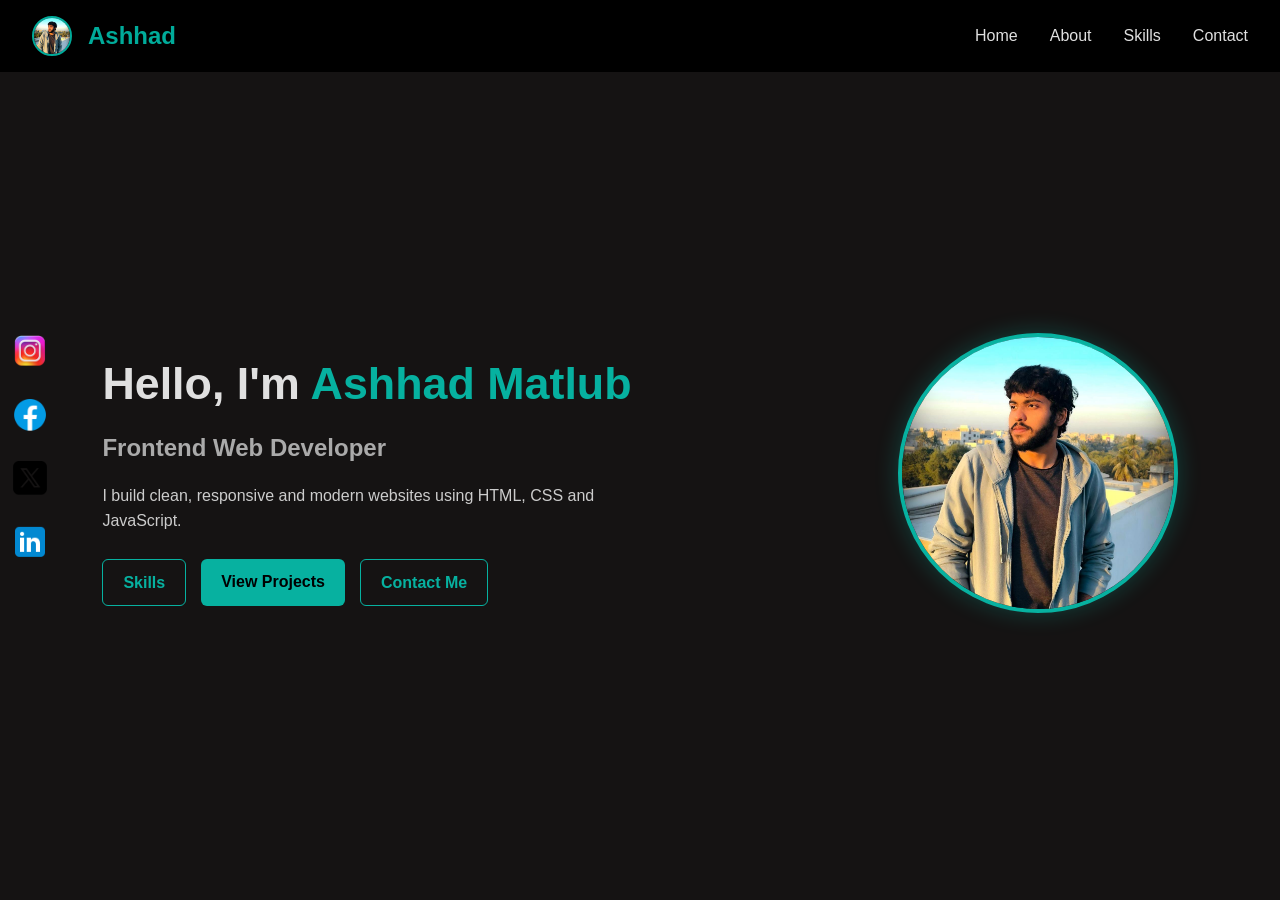
==== src/index/index.html @ acf2dfcd "Portfolio Update" ====
<!doctype html>
<html lang="en">
  <head>
    <meta charset="UTF-8" />
    <meta name="viewport" content="width=device-width, initial-scale=1" />
    <meta
      name="description"
      content="Ashhad Matlub Portfolio - Web Developer"
    />
    <title>Ashhad Portfolio - Home</title>
    <link rel="stylesheet" href="./../style/style.css" />
  </head>

  <body>
    <nav>
      <div class="nav-left">
        <img src="../../jpeg/Ashhad.jpeg" alt="Error 404" />
        <div class="logo">Ashhad</div>
      </div>
      <div class="hamburger" onclick="toggleMenu()">
        <div></div>
        <div></div>
        <div></div>
      </div>
      <div class="nav-links" id="navLinks">
        <a href="index.html">Home</a>
        <a href="index1.html">About</a>
        <a href="index2.html">Skills</a>
        <a href="index3.html">Contact</a>
      </div>
    </nav>
    <!-- I used this to add Social Media Icons -->
    <div class="social-icons">
      <a
        href="https://www.instagram.com/ashhad_matlub?igsh=ODNvdWRlOTJqcHQx"
        target="_blank"
      >
        <img src="./../../png/Ig.png" alt="Instagram" />
      </a>
      <a href="https://facebook.com/Ashhad.matlub" target="_blank">
        <img src="../../png/Fb.png" alt="Facebook" />
      </a>
      <a href="" target="_blank">
        <img src="../../png/X.png" alt="Twitter" />
      </a>
      <a href="" target="_blank">
        <img src="../../png/In.png" alt="LinkedIn" />
      </a>
    </div>

    <main class="hero">
      <div class="hero-content">
        <h1>Hello, I'm <span>Ashhad Matlub</span></h1>
        <h2>Frontend Web Developer</h2>

        <p>
          I build clean, responsive and modern websites using HTML, CSS and
          JavaScript.
        </p>

        <div class="hero-buttons">
          <a href="index1.html" class="btn secondary">Skills</a>
          <a href="index2.html" class="btn primary">View Projects</a>
          <a href="index3.html" class="btn secondary">Contact Me</a>
        </div>
      </div>

      <div class="hero-image">
        <img src="../../jpeg/Ashhad.jpeg" alt="Profile Photo" />
      </div>
    </main>

    <script>
      function toggleMenu() {
        const navLinks = document.getElementById("navLinks");
        navLinks.classList.toggle("show");
      }
    </script>
  </body>
</html>
---- src/style/style.css ----
* {
  margin: 0;
  padding: 0;
  box-sizing: border-box;
}

body {
  font-family: "Segoe UI", sans-serif;
  background-color: #151313;
  color: #e0e0e0;
  line-height: 1.6;
}

/* I am using this to style the Navbar */
nav {
  background-color: #000000;
  padding: 1rem 2rem;
  display: flex;
  justify-content: space-between;
  align-items: center;
  position: sticky;
  top: 0;
  z-index: 1000;
}

.nav-left {
  display: flex;
  align-items: center;
  gap: 1rem;
}

.nav-left img {
  height: 40px;
  width: 40px;
  border-radius: 50%;
  object-fit: cover;
  border: 2px solid rgb(0 255 230 / 67%);
}

.logo {
  font-size: 1.5rem;
  font-weight: bold;
  color: rgb(0 255 230 / 67%);
}

.nav-links {
  display: flex;
  gap: 2rem;
}

.nav-links a {
  color: #e0e0e0;
  text-decoration: none;
  font-weight: 500;
  transition:
    color 0.3s,
    transform 0.3s;
}

.nav-links a:hover {
  color: rgb(0 255 230 / 67%);
  transform: scale(1.05);
}

/*I am using this to style the Hamburger */
.hamburger {
  display: none;
  flex-direction: column;
  cursor: pointer;
  gap: 5px;
}

.hamburger div {
  width: 25px;
  height: 3px;
  background-color: #fff;
  transition: all 0.3s ease;
}

@media (max-width: 768px) {
  .nav-links {
    flex-direction: column;
    background-color: #121212;
    position: absolute;
    top: 100%;
    left: 0;
    width: 100%;
    max-height: 0;
    overflow: hidden;
    transition: max-height 0.3s ease-out;
  }

  .nav-links.show {
    max-height: 300px;
  }

  .hamburger {
    display: flex;
  }
}

/* usin this to style the Main Content */
/* 🔥 HERO SECTION */
.hero {
  display: flex;
  justify-content: space-between;
  align-items: center;
  padding: 4rem 8%;
  min-height: 90vh;
  gap: 2rem;
}

/* TEXT SIDE */
.hero-content {
  max-width: 550px;
}

.hero-content h1 {
  font-size: 2.8rem;
  margin-bottom: 10px;
}

.hero-content h1 span {
  color: rgb(0 255 230 / 67%);
}

.hero-content h2 {
  font-size: 1.5rem;
  color: #aaa;
  margin-bottom: 15px;
}

.hero-content p {
  font-size: 1rem;
  color: #ccc;
  margin-bottom: 25px;
  line-height: 1.6;
}

/* BUTTONS */
.hero-buttons {
  display: flex;
  gap: 15px;
}

.btn {
  padding: 10px 20px;
  border-radius: 6px;
  text-decoration: none;
  font-weight: 600;
  transition: 0.3s ease;
}

.primary {
  background: rgb(0 255 230 / 67%);
  color: #000;
}

.primary:hover {
  background: #00cfcf;
  transform: translateY(-2px);
}

.secondary {
  border: 1px solid rgb(0 255 230 / 67%);
  color: rgb(0 255 230 / 67%);
}

.secondary:hover {
  background: rgb(0 255 230 / 67%);
  color: #000;
  transform: translateY(-2px);
}

/* IMAGE SIDE */
.hero-image img {
  width: 280px;
  height: 280px;
  border-radius: 50%;
  object-fit: cover;
  border: 4px solid rgb(0 255 230 / 67%);
  box-shadow: 0 0 25px rgba(0, 255, 230, 0.2);
  transition: 0.3s;
}

.hero-image img:hover {
  transform: scale(1.05);
}

/* 🔥 RESPONSIVE */
@media (max-width: 768px) {
  .hero {
    flex-direction: column-reverse;
    text-align: center;
    padding: 2rem;
  }

  .hero-buttons {
    justify-content: center;
  }

  .hero-image img {
    width: 200px;
    height: 200px;
  }

  .hero-content h1 {
    font-size: 2rem;
  }
}

.section-title {
  font-size: 2rem;
  color: rgb(0 255 230 / 67%);
  margin-bottom: 1rem;
}

.highlight {
  /* border: 2px dashed rgb(5 157 5 / 36%); */
  padding: 1rem;
  margin: 1rem auto;
  max-width: 600px;
  font-size: large;
  font-family: sans-serif;
  font-weight: 600;
  font-style: oblique;
  color: rgb(0 255 230 / 67%);
}

/* using this for Image Center */
.center-img {
  width: 200px;
  height: 200px;
  border-radius: 50%;
  object-fit: cover;
  border: 3px solid rgb(0 255 230 / 67%);
  margin: 2rem auto;
}

/* this is for icons */
.social-icons {
  position: fixed;
  top: 50%;
  left: 10px;
  transform: translateY(-50%);
  display: flex;
  flex-direction: column;
  gap: 1rem;
  z-index: 1000;
}

.social-icons img {
  width: 40px;
  height: 40px;
  /* filter: brightness(0) invert(1); */
  /* makes icons white-ish */
  transition:
    transform 0.3s ease,
    filter 0.3s ease;
  cursor: pointer;
}

.social-icons img:hover {
  transform: scale(1.1);
  /* aqua effect */
}

@media (max-width: 768px) {
  .social-icons {
    left: 5px;
    top: auto;
    bottom: 20px;
    transform: none;
    flex-direction: row;
    justify-content: center;
    width: 100%;
    padding-left: 0;
    gap: 1.2rem;
  }

  .social-icons img {
    width: 24px;
    height: 24px;
  }
}
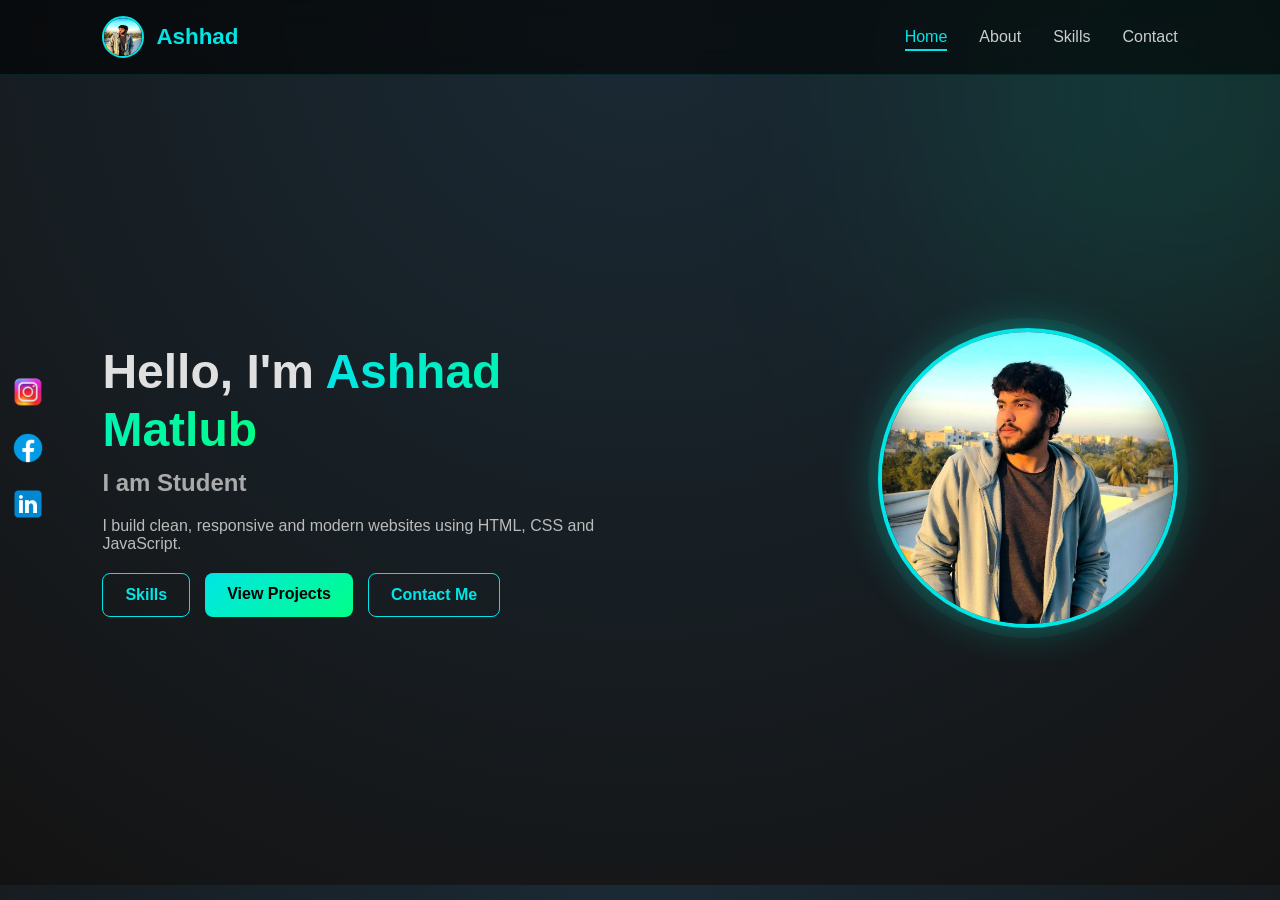
==== commit ba82f054: "Updated" ====
--- a/src/index/index.html
+++ b/src/index/index.html
@@ -12,6 +12,7 @@
   </head>
 
   <body>
+    <div class="bg-glow"></div>
     <nav>
       <div class="nav-left">
         <img src="../../jpeg/Ashhad.jpeg" alt="Error 404" />
@@ -23,7 +24,7 @@
         <div></div>
       </div>
       <div class="nav-links" id="navLinks">
-        <a href="index.html">Home</a>
+        <a href="index.html" class="active">Home</a>
         <a href="index1.html">About</a>
         <a href="index2.html">Skills</a>
         <a href="index3.html">Contact</a>
@@ -40,18 +41,18 @@
       <a href="https://facebook.com/Ashhad.matlub" target="_blank">
         <img src="../../png/Fb.png" alt="Facebook" />
       </a>
-      <a href="" target="_blank">
-        <img src="../../png/X.png" alt="Twitter" />
-      </a>
-      <a href="" target="_blank">
+      <a
+        href="https://www.linkedin.com/in/ashhad-matlub-29b85536b?utm_source=share_via&utm_content=profile&utm_medium=member_android"
+        target="_blank"
+      >
         <img src="../../png/In.png" alt="LinkedIn" />
       </a>
     </div>
 
     <main class="hero">
-      <div class="hero-content">
+      <div class="hero-content reveal">
         <h1>Hello, I'm <span>Ashhad Matlub</span></h1>
-        <h2>Frontend Web Developer</h2>
+        <h2>I am <span id="typing"></span></h2>
 
         <p>
           I build clean, responsive and modern websites using HTML, CSS and
@@ -70,11 +71,6 @@
       </div>
     </main>
 
-    <script>
-      function toggleMenu() {
-        const navLinks = document.getElementById("navLinks");
-        navLinks.classList.toggle("show");
-      }
-    </script>
+    <script src="./../script/script.js"></script>
   </body>
 </html>
--- a/src/style/style.css
+++ b/src/style/style.css
@@ -1,3 +1,4 @@
+/* RESET */
 * {
   margin: 0;
   padding: 0;
@@ -6,15 +7,17 @@
 
 body {
   font-family: "Segoe UI", sans-serif;
-  background-color: #151313;
+  background: radial-gradient(circle at top, #1a2a35, #141313);
   color: #e0e0e0;
-  line-height: 1.6;
-}
-
-/* I am using this to style the Navbar */
+  overflow-x: hidden;
+}
+
+/* NAVBAR */
 nav {
-  background-color: #000000;
-  padding: 1rem 2rem;
+  backdrop-filter: blur(12px);
+  background: rgba(0, 0, 0, 0.6);
+  border-bottom: 1px solid rgba(0, 255, 230, 0.1);
+  padding: 1rem 8%;
   display: flex;
   justify-content: space-between;
   align-items: center;
@@ -26,21 +29,20 @@
 .nav-left {
   display: flex;
   align-items: center;
-  gap: 1rem;
+  gap: 12px;
 }
 
 .nav-left img {
-  height: 40px;
-  width: 40px;
+  height: 42px;
+  width: 42px;
   border-radius: 50%;
-  object-fit: cover;
-  border: 2px solid rgb(0 255 230 / 67%);
+  border: 2px solid #00e6e6;
 }
 
 .logo {
-  font-size: 1.5rem;
+  font-size: 1.4rem;
   font-weight: bold;
-  color: rgb(0 255 230 / 67%);
+  color: #00e6e6;
 }
 
 .nav-links {
@@ -49,92 +51,80 @@
 }
 
 .nav-links a {
-  color: #e0e0e0;
   text-decoration: none;
-  font-weight: 500;
-  transition:
-    color 0.3s,
-    transform 0.3s;
+  color: #ccc;
+  position: relative;
+  transition: 0.3s;
+}
+
+.nav-links a::after {
+  content: "";
+  position: absolute;
+  width: 0%;
+  height: 2px;
+  background: #00e6e6;
+  left: 0;
+  bottom: -5px;
+  transition: 0.3s;
 }
 
 .nav-links a:hover {
-  color: rgb(0 255 230 / 67%);
-  transform: scale(1.05);
-}
-
-/*I am using this to style the Hamburger */
+  color: #00e6e6;
+}
+
+.nav-links a:hover::after {
+  width: 100%;
+}
+
+/* HAMBURGER */
 .hamburger {
   display: none;
   flex-direction: column;
+  gap: 5px;
   cursor: pointer;
-  gap: 5px;
 }
 
 .hamburger div {
   width: 25px;
   height: 3px;
-  background-color: #fff;
-  transition: all 0.3s ease;
-}
-
-@media (max-width: 768px) {
-  .nav-links {
-    flex-direction: column;
-    background-color: #121212;
-    position: absolute;
-    top: 100%;
-    left: 0;
-    width: 100%;
-    max-height: 0;
-    overflow: hidden;
-    transition: max-height 0.3s ease-out;
-  }
-
-  .nav-links.show {
-    max-height: 300px;
-  }
-
-  .hamburger {
-    display: flex;
-  }
-}
-
-/* usin this to style the Main Content */
-/* 🔥 HERO SECTION */
+  background: #fff;
+}
+
+/* HERO */
 .hero {
   display: flex;
+  align-items: center;
   justify-content: space-between;
-  align-items: center;
-  padding: 4rem 8%;
+  padding: 5rem 8%;
   min-height: 90vh;
-  gap: 2rem;
-}
-
-/* TEXT SIDE */
+  gap: 3rem;
+}
+
+/* TEXT */
 .hero-content {
   max-width: 550px;
+  animation: fadeUp 1s ease;
 }
 
 .hero-content h1 {
-  font-size: 2.8rem;
-  margin-bottom: 10px;
+  font-size: 3rem;
+  line-height: 1.2;
 }
 
 .hero-content h1 span {
-  color: rgb(0 255 230 / 67%);
+  background: linear-gradient(90deg, #00e6e6, #00ff88);
+  -webkit-background-clip: text;
+  color: transparent;
 }
 
 .hero-content h2 {
-  font-size: 1.5rem;
+  margin-top: 10px;
   color: #aaa;
-  margin-bottom: 15px;
 }
 
 .hero-content p {
-  font-size: 1rem;
-  color: #ccc;
-  margin-bottom: 25px;
-  line-height: 1.6;
+  margin: 20px 0;
+  color: #bbb;
 }
 
 /* BUTTONS */
@@ -144,50 +134,106 @@
 }
 
 .btn {
-  padding: 10px 20px;
-  border-radius: 6px;
+  padding: 12px 22px;
+  border-radius: 8px;
+  font-weight: 600;
   text-decoration: none;
-  font-weight: 600;
-  transition: 0.3s ease;
+  transition: 0.3s;
 }
 
 .primary {
-  background: rgb(0 255 230 / 67%);
+  background: linear-gradient(135deg, #00e6e6, #00ff88);
   color: #000;
 }
 
 .primary:hover {
-  background: #00cfcf;
-  transform: translateY(-2px);
+  transform: translateY(-3px);
+  box-shadow: 0 10px 25px rgba(0, 255, 200, 0.4);
 }
 
 .secondary {
-  border: 1px solid rgb(0 255 230 / 67%);
-  color: rgb(0 255 230 / 67%);
+  border: 1px solid #00e6e6;
+  color: #00e6e6;
 }
 
 .secondary:hover {
-  background: rgb(0 255 230 / 67%);
+  background: #00e6e6;
   color: #000;
-  transform: translateY(-2px);
-}
-
-/* IMAGE SIDE */
+}
+
+/* IMAGE */
+.hero-image {
+  position: relative;
+}
+
 .hero-image img {
-  width: 280px;
-  height: 280px;
+  width: 300px;
+  height: 300px;
   border-radius: 50%;
+  border: 4px solid #00e6e6;
   object-fit: cover;
-  border: 4px solid rgb(0 255 230 / 67%);
-  box-shadow: 0 0 25px rgba(0, 255, 230, 0.2);
+  box-shadow: 0 0 40px rgba(0, 255, 230, 0.3);
+  animation: float 4s ease-in-out infinite;
+}
+
+/* GLOW EFFECT */
+.hero-image::before {
+  content: "";
+  position: absolute;
+  width: 320px;
+  height: 320px;
+  background: radial-gradient(circle, rgba(0, 255, 230, 0.2), transparent);
+  top: -10px;
+  left: -10px;
+  border-radius: 50%;
+  z-index: -1;
+}
+
+/* SOCIAL ICONS */
+.social-icons {
+  position: fixed;
+  top: 50%;
+  left: 10px;
+  transform: translateY(-50%);
+  display: flex;
+  flex-direction: column;
+  gap: 1rem;
+}
+
+.social-icons img {
+  width: 36px;
   transition: 0.3s;
 }
 
-.hero-image img:hover {
-  transform: scale(1.05);
-}
-
-/* 🔥 RESPONSIVE */
+.social-icons img:hover {
+  transform: scale(1.2);
+}
+
+/* ANIMATIONS */
+@keyframes float {
+  0% {
+    transform: translateY(0px);
+  }
+  50% {
+    transform: translateY(-12px);
+  }
+  100% {
+    transform: translateY(0px);
+  }
+}
+
+@keyframes fadeUp {
+  from {
+    opacity: 0;
+    transform: translateY(40px);
+  }
+  to {
+    opacity: 1;
+    transform: translateY(0);
+  }
+}
+
+/* RESPONSIVE */
 @media (max-width: 768px) {
   .hero {
     flex-direction: column-reverse;
@@ -200,86 +246,72 @@
   }
 
   .hero-image img {
-    width: 200px;
-    height: 200px;
-  }
-
-  .hero-content h1 {
-    font-size: 2rem;
-  }
-}
-
-.section-title {
-  font-size: 2rem;
-  color: rgb(0 255 230 / 67%);
-  margin-bottom: 1rem;
-}
-
-.highlight {
-  /* border: 2px dashed rgb(5 157 5 / 36%); */
-  padding: 1rem;
-  margin: 1rem auto;
-  max-width: 600px;
-  font-size: large;
-  font-family: sans-serif;
-  font-weight: 600;
-  font-style: oblique;
-  color: rgb(0 255 230 / 67%);
-}
-
-/* using this for Image Center */
-.center-img {
-  width: 200px;
-  height: 200px;
-  border-radius: 50%;
-  object-fit: cover;
-  border: 3px solid rgb(0 255 230 / 67%);
-  margin: 2rem auto;
-}
-
-/* this is for icons */
-.social-icons {
+    width: 220px;
+    height: 220px;
+  }
+
+  .nav-links {
+    flex-direction: column;
+    position: absolute;
+    top: 100%;
+    left: 0;
+    background: #111;
+    width: 100%;
+    max-height: 0;
+    overflow: hidden;
+  }
+
+  .nav-links.show {
+    max-height: 300px;
+  }
+
+  .hamburger {
+    display: flex;
+  }
+
+  .social-icons {
+    bottom: 10px;
+    top: auto;
+    flex-direction: row;
+    width: 100%;
+    justify-content: center;
+  }
+}
+.reveal {
+  opacity: 0;
+  transform: translateY(40px);
+  transition: 0.8s ease;
+}
+
+.reveal.active {
+  opacity: 1;
+  transform: translateY(0);
+}
+
+/* 🔥 FAILSAFE (IMPORTANT) */
+@media (max-height: 500px) {
+  .reveal {
+    opacity: 1 !important;
+    transform: none !important;
+  }
+}
+.bg-glow {
   position: fixed;
-  top: 50%;
-  left: 10px;
-  transform: translateY(-50%);
-  display: flex;
-  flex-direction: column;
-  gap: 1rem;
-  z-index: 1000;
-}
-
-.social-icons img {
-  width: 40px;
-  height: 40px;
-  /* filter: brightness(0) invert(1); */
-  /* makes icons white-ish */
-  transition:
-    transform 0.3s ease,
-    filter 0.3s ease;
-  cursor: pointer;
-}
-
-.social-icons img:hover {
-  transform: scale(1.1);
-  /* aqua effect */
-}
-
-@media (max-width: 768px) {
-  .social-icons {
-    left: 5px;
-    top: auto;
-    bottom: 20px;
-    transform: none;
-    flex-direction: row;
-    justify-content: center;
-    width: 100%;
-    padding-left: 0;
-    gap: 1.2rem;
-  }
-
-  .social-icons img {
-    width: 24px;
-    height: 24px;
-  }
-}
+  width: 600px;
+  height: 600px;
+  background: radial-gradient(circle, rgba(0, 255, 200, 0.15), transparent);
+  top: -200px;
+  right: -200px;
+  z-index: -1;
+  filter: blur(100px);
+}
+html {
+  scroll-behavior: smooth;
+}
+.nav-links a.active {
+  color: #00e6e6;
+}
+
+.nav-links a.active::after {
+  width: 100%;
+}
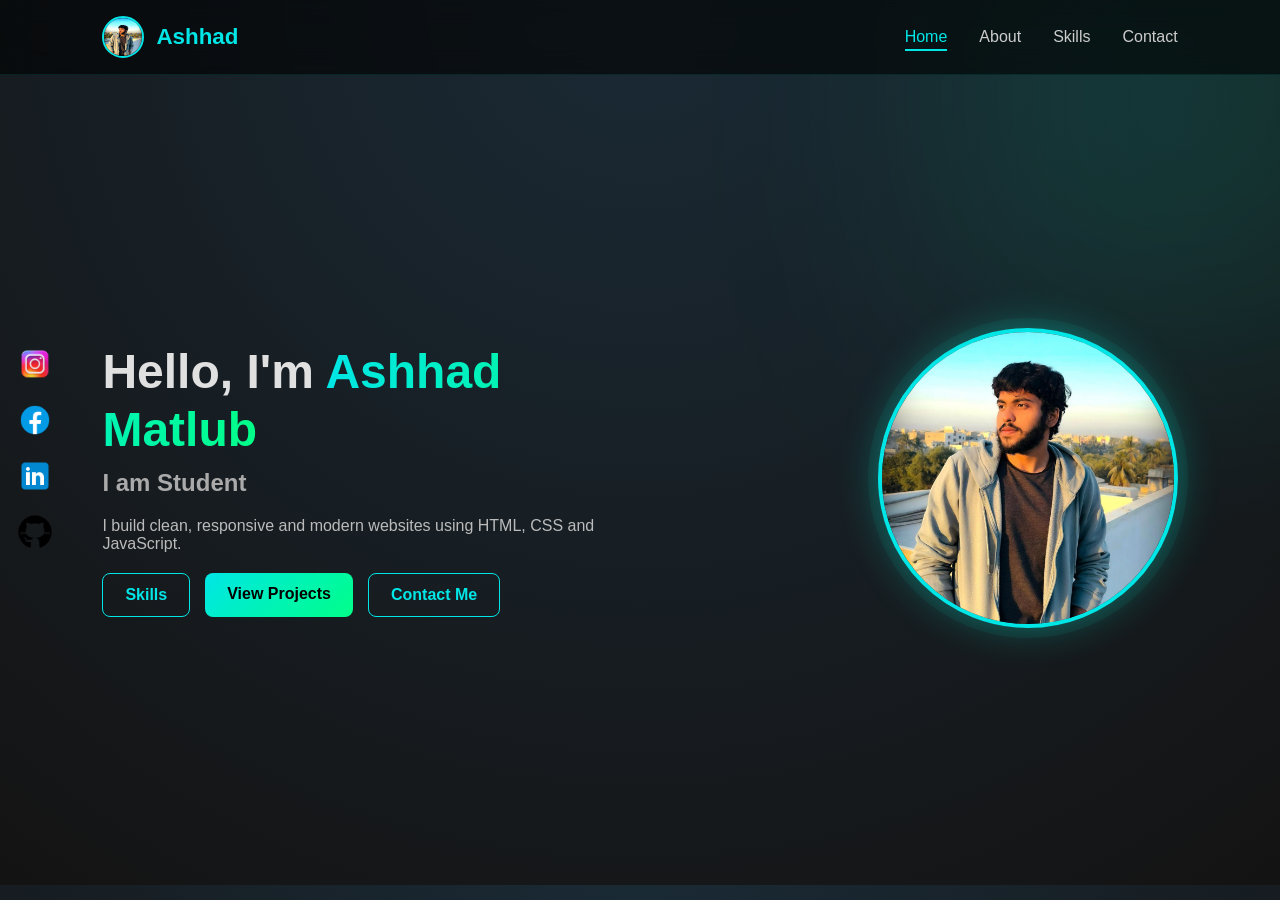
==== commit f2715754: "Done" ====
--- a/src/index/index.html
+++ b/src/index/index.html
@@ -47,6 +47,9 @@
       >
         <img src="../../png/In.png" alt="LinkedIn" />
       </a>
+      <a href="https://github.com/ashhadmatlub" target="_blank">
+        <img src="./../../png/github.png" alt="Github" />
+      </a>
     </div>
 
     <main class="hero">
--- a/src/style/style.css
+++ b/src/style/style.css
@@ -193,7 +193,7 @@
 .social-icons {
   position: fixed;
   top: 50%;
-  left: 10px;
+  left: 17px;
   transform: translateY(-50%);
   display: flex;
   flex-direction: column;
@@ -288,11 +288,21 @@
   transform: translateY(0);
 }
 
-/* 🔥 FAILSAFE (IMPORTANT) */
+/* FAILSAFE (IMPORTANT) */
 @media (max-height: 500px) {
   .reveal {
     opacity: 1 !important;
     transform: none !important;
+  }
+}
+@media (max-width: 768px) {
+  .social-icons {
+    position: static; /* removes fixed behavior */
+    transform: none;
+    margin-top: 2rem;
+    flex-direction: row;
+    justify-content: center;
+    gap: 1.5rem;
   }
 }
 .bg-glow {
